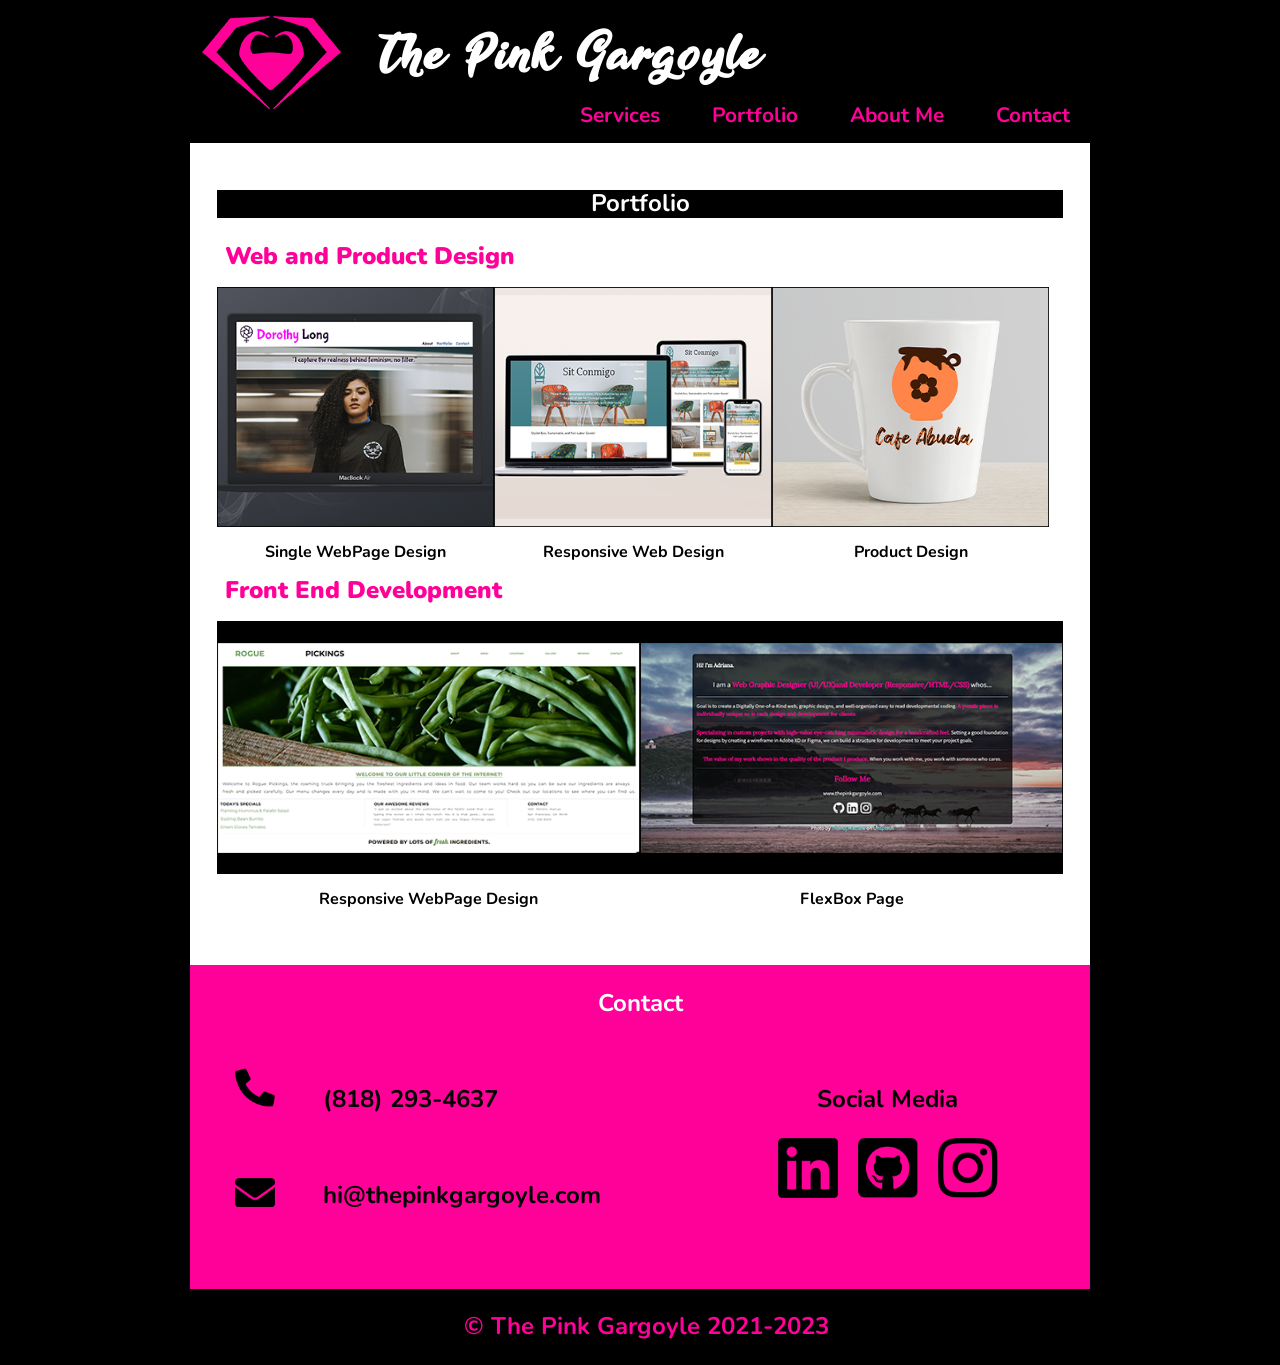
==== portfolio/main-portfolio.html @ edfc52ef "initial commit" ====
<!doctype html>
<html class="no-js" lang="">

<head>
    <meta charset="utf-8">
    <meta name="viewport" content="width=device-width, initial-scale=1.0, maximum-scale=1.0, user-scalable=no"/>
    <title>The Pink Gargoyle</title>
    <link rel="icon" href="../favicon/favicon.ico"/>
    <meta name="description" content="">
    <meta name="viewport" content="width=device-width, initial-scale=1">

    <meta property="og:title" content="">
    <meta property="og:type" content="">
    <meta property="og:url" content="">
    <meta property="og:image" content="">

    <link rel="manifest" href="site.webmanifest">
    <link rel="apple-touch-icon" href="icon.png">
    <!-- Place favicon.ico in the root directory -->

    <link rel="stylesheet" href="../css/normalize.css">
    <link rel="stylesheet" href="../css/main.css">

    <meta name="theme-color" content="#fafafa">

    <link rel="preconnect" href="https://fonts.googleapis.com">
    <link rel="preconnect" href="https://fonts.gstatic.com" crossorigin>
    <link href="https://fonts.googleapis.com/css2?family=Nunito:wght@300;700;900&display=swap" rel="stylesheet">
    
</head>

<body>
    <header>
        <div class="half-width">
            <div id="tpg-logo">
                <a href="https://thepinkgargoyle.com/"><img src="../img/tpg-logo.png" alt="The Pink Gargoyle Logo"/></a>
            </div>
            <h1>The Pink Gargoyle</h1>
        </div>
        <div class="half-width">
            <nav>
                <ul>
                    <li><a href="../index.html#services">Services</a></li>
                    <li><a href="#portfolio">Portfolio</a></li>
                    <li><a href="../index.html#about">About Me</a></li>
                    <li><a href="#contact">Contact</a></li>
                </ul>
            </nav>
        </div>
    </header>
    <main>
        <!--Portfolio-->
        <div id="portfolio">
            <div class="portfolio-background">
                <div class="full-width">
                    <h2>Portfolio</h2>
                    <div class="design-portfolio">
                        <!--Web and Product Design Projects-->
                        <div id="web-and-product-design">
                            <p><strong>Web and Product Design</strong></p>
                            <div class="third-width">
                                <a href="single-webpage-design.html"><img src="../img/single-webpade-design.png" alt="Single Webpage Design"></a>
                                <a href="single-webpage-design.html"><p>Single WebPage Design</p></a>
                            </div>
                            <div class="third-width">
                                <a href="responsive-web-design.html"><img src="../img/responsive-mobile-first-sit-con-migo.png" alt="Responsive Mobile First Web Design"></a>
                                <a href="responsive-web-design.html"><p>Responsive Web Design</p></a>
                            </div>
                            <div class="third-width">
                                <a href="product-design.html"><img src="../img/cafe abuela mug-2.png" alt="Logo Design"></a>
                                <a href="product-design.html"><p>Product Design</p></a>
                            </div>
                        </div>
                        <!--Front End Development Projects-->
                        <div class="development-portfolio">
                            <div id="front-end-devlopment">
                                <p><strong>Front End Development</strong></p>
                                <div class="half-width">
                                    <a href="https://thepinkgargoyle.github.io/rouge-pickings/"  target="_blank"><img src="../img/rogue-pickings.png" alt="Responsive WebPage Design"></a>
                                    <a href="https://github.com/ThePinkGargoyle/rouge-pickings"  target="_blank"><p>Responsive WebPage Design</p></a>
                                </div>
                                <div class="half-width">
                                    <a href="https://thepinkgargoyle.github.io/flexbox/"  target="_blank"><img src="../img/flexbox.png" alt="FlexBox Page"></a>
                                    <a href="https://github.com/ThePinkGargoyle/flexbox"  target="_blank"><p>FlexBox Page</p></a>
                                </div>
                            </div>
                        </div>
                    </div>
                </div>
            </div>
        </div>
    </main>
<!--Fat Footer-->
    <footer>
        <!--Contact Section-->
        <div class="footer-background">
                <h2 id="contact">Contact</h2>
                <div class="half-width">
                    <div class="contact-info">
                        <div class="phone-icon">
                            <a href="tel:818-293-4637"  target="_blank"><img src="../img/phone-blk.png" alt="Phone Number (818) 293-4637"></a>
                        </div>
                        <div class="phone">
                            <a href="tel:818-293-4637"  target="_blank"><p>(818) 293-4637</p></a>
                        </div>
                        <div class="email-icon">
                            <a href="mailto:hi@thepinkgargoyle.com"  target="_blank"><img src="../img/envelope-blk.png" alt="email hi@thepinkgargoyle.com"></a>
                        </div>
                        <div class="email">
                            <a href="mailto:hi@thepinkgargoyle.com"  target="_blank"><p>hi@thepinkgargoyle.com</p></a>
                        </div>
                    </div>
                </div>
                <div class="half-width">
                    <div class="social-media">
                        <p>Social Media</p>
                        <div class="social-media-icon">
                            <a href="https://www.linkedin.com/in/thepinkgargoyle"  target="_blank"><img src="../img/linkedin-blk.png" alt="The Pink Gargoyle LinkedIn"/></a> 
                            <a href="https://github.com/ThePinkGargoyle"  target="_blank"><img src="../img/github-blk.png" alt="The Pink Gargoyle GitHub"/></a>
                            <a href="https://www.instagram.com/thepinkgargoylellc/"  target="_blank"><img src="../img/instagram-blk.png" alt="Adriana Pe&#241;a Personal Instagram"/></a>
                        </div>
                    </div>
                </div>
            </div>
        <div class="full-width">
            <div id="copyright">
                <a href="https://thepinkgargoyle.com/"><div class="full-width"><p>&#169; The Pink Gargoyle 2021-2023</p></div></a>
            </div>
        </div>
    </footer>

    <!--JS for Top-up button-->
    <button onclick="topFunction()" id="myBtn" title="Go to top"><img src="../img/top-up-button.png" alt="Top-up page button"></button>
        <script>
            var mybutton = document.getElementById("myBtn");
            window.onscroll = function() {scrollFunction()};
            function scrollFunction() {
                if (document.body.scrollTop > 20 || document.documentElement.scrollTop > 20) {mybutton.style.display = "block";} 
                else {mybutton.style.display = "none";}
            }
            function topFunction() {
            document.body.scrollTop = 0;
            document.documentElement.scrollTop = 0;
            }
        </script>
    <script src="js/vendor/modernizr-3.11.2.min.js"></script>
    <script src="js/plugins.js"></script>
    <script src="js/main.js"></script>

    <!-- Google Analytics: change UA-XXXXX-Y to be your site's ID. -->
    <script>
        window.ga = function () { ga.q.push(arguments) }; ga.q = []; ga.l = +new Date;
        ga('create', 'UA-XXXXX-Y', 'auto'); ga('set', 'anonymizeIp', true); ga('set', 'transport', 'beacon'); ga('send', 'pageview')
    </script>
    <script src="https://www.google-analytics.com/analytics.js" async></script>
</body>

</html>
---- css/main.css ----
/*! HTML5 Boilerplate v8.0.0 | MIT License | https://html5boilerplate.com/ */

/* main.css 2.1.0 | MIT License | https://github.com/h5bp/main.css#readme */
/*
 * What follows is the result of much research on cross-browser styling.
 * Credit left inline and big thanks to Nicolas Gallagher, Jonathan Neal,
 * Kroc Camen, and the H5BP dev community and team.
 */

/* ==========================================================================
   Base styles: opinionated defaults
   ========================================================================== */

/*a href attribute styles*/
a:link, a:visited, a:hover, a:active { 
  text-decoration: none;  
}

a, .phone {
  color: #000000;
}

@font-face {
  font-family: "Golden Ranger";
  src: url("../fonts/golden-ranger.ttf");
}

body {
  background-color: #000000;
  max-width: 1300px;
  margin: 0 auto;
}

h1 {
  font-family: 'Golden Ranger', script;
  color: #ffffff;
  font-size: 3.5rem;
  text-align: center;
  width: 38rem;
}

h2 {
  font-family: 'Nunito', sans-serif;
  font-size: 1.5rem;
  font-weight: 700;
}

p {
  font-family: 'Nunito', sans-serif;
  font-size: 1rem;
  font-weight: 700;
}

img {
  max-width: 100%;
}


/* GRID */

.full-width {
  width: 100%;
  margin: 0 auto;
}

.half-width {
  width: 50%;
  float: left;
}

.third-width {
  width: 32.8%;
  text-align: center;
  float: left;
}

.wrapper {
  width: fit-content;
}

/*Header*/

#tpg-logo {
  float: left;
  padding-top: 1rem;
  padding-left: 1rem;
}

nav {
  font-family: 'Nunito', sans-serif;
  font-size: 1rem;
  font-weight: 700;
  margin-top: 6rem;
  text-align: right;
}

nav ul li {
  display: inline;
  margin-left: 1rem;
  margin-right: 1rem;
}

nav ul li a {
  color: #ff0099;
  padding-left: 1rem;
}

li {
  font-family: 'Nunito', sans-serif;
  font-size: 1rem;
}

/*Services*/
#services {
  color: #ffffff;
  background-color: #ff0099;
  text-align: center;
  padding: 1rem 0;
  margin-top: -.28rem;
  margin-bottom: 0;
}

.services-icon {
  text-align: center;
  margin: 5.8% 0;
}

.website-description p {
  color: #ffffff;
}

.website-icon, .dev-description  {
  height: 16rem;
  background-color: #ffffff;
  padding-top: .7rem;
  padding-left: 1rem;
  align-items: center;
  line-height: 1.5rem;
  margin-top:-.27rem;
}

.dev-icon, .website-description {
  height: 16rem;
  color: #ffffff;
  background-color: #000000;
  padding-top: .7rem;
  padding-left: 1rem;
  align-items: center;
  margin-top:-.27rem;
}

strong {
  padding-left: 10rem;  
}

/*About Me*/

.background-about {
  width: 200%;
  margin-left: -100%;
  margin-top: -3%;
  margin-bottom: -48rem;
  float: left;
}

#about {
  color: #ff0099;
  text-align: center;
  width: 198.8%;
  padding-bottom: 1rem;
  margin-left: -100%;
}

.headshot {
  width: 100%;
  margin-left: -100%;
  float: left;
  padding-left: 2rem;
}

.about-summary {
  width: 70%;
  text-align: left;
  font-weight: 700;
  line-height: 1.5rem;
  color: #000000;
  background-color: #ffffff;
  padding: 15.5% 13%;
  margin-left: 0;
  margin-right: 2rem;
  margin-bottom: 11%;
  border-radius: 50%;
}

/*Footer*/

footer {
  clear: left;
}

.footer-background {
  color: #000000;
  min-height: 18rem;
  background-color: #ff0099;
  padding-left: 3rem;
}

#contact {
  color: #ffffff;
  text-align: center;
  padding-top: 1rem;
  padding-bottom: 1rem;
  margin-top: 0;
}

.social-media-icon {
  letter-spacing: 1rem;
}

.social-media-icon img {
  width: 60px;
}

.contact-info {
  padding-top: .5rem;
  margin-left: 10rem;
}

.social-media {
  width: 100%;
  text-align: center;
  padding-top: .5rem;
  padding-bottom: 5rem;
}

.phone-icon {
  width: 40px;
  float:left;
  margin-top: .4rem;
  padding-right: 3rem;
}

.phone {
  align-items: center;
  margin-bottom: 3rem;
}

.email-icon {
  width: 40px;
  float: left;
  padding-right: 3rem;
  margin-top: 1rem;
}

.email {
  align-items: center;
  margin-top: 4.3rem;
}


#copyright a {
  color: #ff0099;
  text-align: center;
  padding: .1rem 0;
  margin-top: 0;
}

/*Top-Up Button*/
#myBtn {
  display: none;
  position:fixed;
  bottom: .5rem;
  z-index: 99;
  border: .063rem solid #000000;
  outline: none;
  cursor: pointer;
  padding: 0rem;
  border-radius: .5rem;
}

/*************Main-Portfolio-Page*************/
/*Base Styles*/

.portfolio-background {
  clear: left;
  background-color: #ffffff;
  padding: 3%;
  height: 56rem;
 }

.portfolio-background p {
  font-size: 1rem;
}

.portfolio-background p strong {
  color: #ff0099;
  font-size: 1.5rem;
  text-align: left;
  padding-left: 1%;
}

.portfolio-background h2 {
  color: #ffffff;
  text-align: center;
  background-color: #000000;
}


/*Grid*/
.portfolio-background .half-width {
  text-align: center;
}

/*Portfolio-Section*/
.design-portfolio {
  margin-top: 3%;
}

.development-portfolio {
  margin-top: 33%;
  clear: left;
}

/*************Portfolio-Case-Study*************/
.case-study-title p strong {
  font-size: 1.8rem;
}

.case-study-summary p {
  text-align: left;
  margin-top: 5%;
}

.case-study-summary img {
  margin-top: 1%;
}

/*************Portfolio-Single-Webpage-Design*************/
#portfolio-single-webpage-design .portfolio-background {
  height: 60rem;
}

/*************Portfolio-Responsive-Web-Design*************/
#portfolio-responsive-web-design .portfolio-background {
  height: 95rem;
}

#portfolio-responsive-web-design .yolanda-lopez {
  margin-bottom: 8%;
}

#portfolio-responsive-web-design .mobile-first-design {
  margin-left:  8.4%;
}


/*************Portfolio-Product-Design*************/
#portfolio-product-design .portfolio-background {
  height: 78rem;
}

#portfolio-product-design .social-media-header {
  width: fit-content;
  margin: 0 auto;
}



#portfolio-product-design .portfolio-background .cafe-abuela-icons {
  width: 10rem;
  padding-top: 3.5%;
  margin: 0 auto; 
}

#portfolio-product-design .portfolio-background .cafe-abuela-logo {
  padding-left: 4.5%;
}

/**********************Tablet View**********************/
@media (max-width:1281px) {

/*Tablet-Base Styles*/

body {
  max-width: 900px;
  margin: 0 auto;
}

h1 {
  font-size: 3rem;
  letter-spacing: .2rem;
}

p {
  font-size: 1.5rem;
}

/*Tablet-Header*/
#tpg-logo {
  margin-left: -1%;
}

nav {
  width: 150%;
  margin-top: 23%;
  margin-left: -51%;
}

nav ul li {
  text-decoration: underline;
}

nav ul li a {
  font-size: 1.3rem;
  font-weight: 700px;
}

/*Tablet-Services*/
#services {
  margin-bottom: .2rem;;
}

.services-icon {
  width: 60%;
  margin: 85% 15%;
}

.website-icon, .dev-icon {
  width: 40%;
  height: 27rem;
}

.website-description, .dev-description {
  width: 147.5%;
  height: 27rem;
  padding-right: 5%;
  margin-left: -56%;
}

.website-description li, .dev-description li {
  font-size: 1.3rem;
  padding-bottom: 1rem;
}

.background-about {
  display: none;
}

#about {
  clear: left;
  width: 193%;
  font-weight: 900;
  padding: 2rem 1rem;
  background-color: #ffffff;
  margin-top: -1%;
  margin-left:-100%;
  margin-bottom: 3%;
}

.headshot {
  width: 180%;
  background-color: #ffffff;
  padding-left: 20%;
  padding-bottom: 3%;
  margin-top: -3%;
  margin-left: -100%;
  margin-bottom: 8%;
}

.about-summary {
  width: 174%;
  line-height: 2rem;
  height:auto;
  padding-top: 1.5%;
  margin-left: -100%;
  margin-top: -.5%;
  margin-bottom: -1%;
  border-radius: 0;
}

/*Tablet-Footer*/

.footer-background {
  width: 100.05%;
  padding-top: 1%;
  padding-left: 0; 
  padding-bottom: 3%; 
}

#contact {
  padding: 1rem 0;
}

.contact-info {
  margin-left: 10%;
}

.social-media {
  margin-left: 5%;
}

#copyright {
  width: 101.5%;
}

/*************Tablet-Main-Portfolio-Page*************/

/*Base Styles*/

.portfolio-background {
  height: 48rem;
 }

/*************Tablet-Portfolio-Single-Webpage-Design*************/
#portfolio-single-webpage-design .portfolio-background {
  height: 55rem;
}

/*************Tablet-Portfolio-Responsive-Web-Design*************/
#portfolio-responsive-web-design .portfolio-background {
  height: 70rem;
}

#portfolio-responsive-web-design .yolanda-lopez {
  width: 50%;  
  margin: 0 auto 3% auto;
}

#portfolio-responsive-web-design .mobile-first-design {
  margin-left: 0;
}

/*************Tablet-Portfolio-Product-Design*************/
#portfolio-product-design .portfolio-background {
  height: 70rem;
}

}

/**********************SmartPhone View**********************/
@media (max-width:885px) {

/*Smartphone-Base Styles*/
body {
  max-width: 400px;
  margin: 0 auto;
} 

h1 {
  width: 198%;
  font-size: 2.5rem;
  text-align: center;
  margin-top: 15%;
  clear: left;
}

strong {
  padding-left: 0;
  font-size: 1.44rem;
}


/*SmartPhone-Header*/

#tpg-logo {
  width: 192%;
  text-align: center;
  margin-bottom: 8%;
}

nav {
  width: 200%;
  text-align: center;
  margin-top: 100%;
  margin-left: -100%;
  margin-bottom: 11%;
}

nav ul {
  margin: -2%;
  padding-left: 0;
  line-height: 3rem;
}

nav ul li a {
  margin-left: -5%;
  font-size: 1.5rem;
}

/*SmartPhone-Services*/
.services-icon {
  margin: 19% 9%;
}

 .website-icon {
  background-color: #000000;
 }

.website-icon, .website-description {
  height: 47rem;
}

.website-description, .dev-description {
  width: 139%;
  margin-left: -52%;
}

.website-description p, .dev-description p {
  font-size: 1.3rem;
}

.website-description li, .dev-description li {
  font-size: 1.2rem;
}

.dev-icon {
  background-color: #ffffff;
}

.dev-icon, .dev-description {
  height: 32rem;
}

.dev-description {
  margin-top: -2%;
}

/*SmartPhone-About Me*/

#about {
  width: 184%;
  margin-top: 0;
  margin-left: -100%;
  background-color: #000000;
}

.headshot {
  width: 188%;
  padding:0 6.1% 3% 6.1%;
  margin-left: -100%;
  margin-bottom: 0;
  background-color: #000000;
}

.about-summary {
  width: 174.2%;
  clear: left;
  margin-left: -100%;
  color: #ffffff;
  background-color: #000000;
}

.about-summary p {
  font-size: 1.3rem;
}

/*SmartPhone-Footer*/

.footer-background {
  height:30rem;
}

.contact-info {
  width: 198.3%;
  padding-left: 2.5%;
  margin-left: 0;
  border-top: #000000 solid;
  border-bottom: #000000 solid;
}

.social-media {
  clear: left;
  width: 197%;
  margin-left: -100%;
  margin-top: 105%;
  padding-bottom: 0;
}

/*SmartPhone-Top-Up Button*/
#myBtn {
  left: 5%;
}

/*************SmartPhone-Main-Portfolio-Page*************/

/*Base Styles*/

.portfolio-background {
  height: 111rem;
 }

/*Grid*/
.portfolio-background .third-width {
  width: 100%;
}

.portfolio-background .half-width {
  width: 100%;
}

/*************SmartPhnoe-Portfolio-Single-Webpage-Design*************/
#portfolio-single-webpage-design .portfolio-background {
  height: 105rem;
}

/*************SmartPhone-Portfolio-Responsive-Web-Design*************/
#portfolio-responsive-web-design .portfolio-background {
  height: 68rem;
}

/*************SmartPhone-Portfolio-Product-Design*************/
#portfolio-product-design .portfolio-background {
  height: 91rem;
}

}

/**********************Mobile View**********************/
@media (max-width:399px) {

/*Mobile-Base Styles*/
body {
  max-width: 280px;
  margin: 0 auto;
}

h1 {
  font-size: 3rem;
}


/*Mobile-Header*/
#tpg-logo {
  width: 188%;
  text-align: center;
  margin-bottom: 23%;
}

nav {
  text-align: left;
  margin-top: 198%;
  margin-bottom: 20%;
  clear: left;
}

nav ul li {
  padding-right: 3rem;
  line-height: 1.8rem;
  text-decoration: none;
}

nav ul li a {
  font-size: 2.1rem;
}

.hero {
  display: inline-block;
  width: 100%;
  height: 7.5rem;
  overflow: hidden;
  border-top: #ffffff 1rem solid;
  border-bottom: #ffffff 1rem solid;
  margin-bottom: 0;
}

.hero-img {
  position: relative;
  width: 120%;
  margin-bottom: 0;
  transform: translateX(0);
  transform: translateY(-3%);
}

/*Mobile-Services*/

.website-icon, .dev-icon {
  display: none;
}

strong {
  color: #ff0099;
}

#services {
  width: 100.3%;
}

.website-description, .dev-description {
  width: 184%;
  margin-left: 0;
}

.website-description {
  height: 55rem;
  color: #000000;
  background-color: #ffffff;
}

.dev-description {
  height: 38rem;
  margin-left: -8.75rem;
  margin-top: 55rem;
}

.website-description p strong, .dev-description p strong {
  line-height: 3rem;
  font-size: 2rem;
  margin-left: -3%;
}

.website-description p strong {
  font-size: 3rem;
}

/*Mobile-About Me*/

#about {
  width: 178%;
  margin-top: -50%;
  margin-left: -100%;
  background-color: #000000;
}

.background-about {
  display: none;
}

.headshot {
  width: 159.5%;
  margin-left: -85.5%;
  margin-top: -3%;
  background-color: #000000;
}

.about-summary {
  width: 145.5%;
  margin-left: -85.5%;
  color: #ffffff;
  background-color: #000000;
  clear: left;
}

.about-summary p {
  font-size: 1.3rem;
  margin-bottom: -1rem;
}

/*Mobile-Footer*/

.footer-background {
  width: 100.5%;
  height: 34rem;
  margin: 0 auto;
}

.contact-info {
  width: 200%;
  margin-left: -2%;
  border-top: #000000 solid;
  border-bottom: #000000 solid;
}

.phone-icon, .email-icon {
  margin-left: 38%;
  margin-right: 20%;
  margin-bottom: 11%;
}

.phone p, .email p {
  text-align: center;
  font-size: 1.2rem;
}

.social-media {
  width: 200%;
  margin-top: 220%;
  margin-left: -103%;
}

.social-media-icon img {
  width: 23%;
}

#copyright {
  width: 87%;
  margin: 0 auto;
}

#copyright p {
  font-size: 1rem;
}

/*Mobile-Top-Up Button*/
#myBtn {
  width: 3rem;
  left: 3%;
}

/*************Mobile-Main-Portfolio-Page*************/

/*Base Styles*/

.portfolio-background {
  height: 92rem;
 }

/*************Mobile-Portfolio-Single-Webpage-Design*************/
#portfolio-single-webpage-design .portfolio-background {
  height: 100rem;
}

/*************Tablet-Portfolio-Product-Design*************/
#portfolio-product-design .portfolio-background {
  height: 93rem;
}

}


/*
 * Remove text-shadow in selection highlight:
 * https://twitter.com/miketaylr/status/12228805301
 *
 * Vendor-prefixed and regular ::selection selectors cannot be combined:
 * https://stackoverflow.com/a/16982510/7133471
 *
 * Customize the background color to match your design.
 */

::-moz-selection {
  background: #b3d4fc;
  text-shadow: none;
}

::selection {
  background: #b3d4fc;
  text-shadow: none;
}

/*
 * A better looking default horizontal rule
 */

hr {
  display: block;
  height: 0.063rem;
  border: 0;
  border-top: 0.063rem solid #ccc;
  margin: 1em 0;
  padding: 0;
}

/*
 * Remove the gap between audio, canvas, iframes,
 * images, videos and the bottom of their containers:
 * https://github.com/h5bp/html5-boilerplate/issues/440
 */

audio,
canvas,
iframe,
img,
svg,
video {
  vertical-align: middle;
}

/*
 * Remove default fieldset styles.
 */

fieldset {
  border: 0;
  margin: 0;
  padding: 0;
}

/*
 * Allow only vertical resizing of textareas.
 */

textarea {
  resize: vertical;
}

/* ==========================================================================
   Author's custom styles
   ========================================================================== */

/* ==========================================================================
   Helper classes
   ========================================================================== */

/*
 * Hide visually and from screen readers
 */

.hidden,
[hidden] {
  display: none !important;
}

/*
 * Hide only visually, but have it available for screen readers:
 * https://snook.ca/archives/html_and_css/hiding-content-for-accessibility
 *
 * 1. For long content, line feeds are not interpreted as spaces and small width
 *    causes content to wrap 1 word per line:
 *    https://medium.com/@jessebeach/beware-smushed-off-screen-accessible-text-5952a4c2cbfe
 */

.sr-only {
  border: 0;
  clip: rect(0, 0, 0, 0);
  height: 0.063rem;
  margin: -0.063rem;
  overflow: hidden;
  padding: 0;
  position: absolute;
  white-space: nowrap;
  width: 0.063rem;
  /* 1 */
}

/*
 * Extends the .sr-only class to allow the element
 * to be focusable when navigated to via the keyboard:
 * https://www.drupal.org/node/897638
 */

.sr-only.focusable:active,
.sr-only.focusable:focus {
  clip: auto;
  height: auto;
  margin: 0;
  overflow: visible;
  position: static;
  white-space: inherit;
  width: auto;
}

/*
 * Hide visually and from screen readers, but maintain layout
 */

.invisible {
  visibility: hidden;
}

/*
 * Clearfix: contain floats
 *
 * For modern browsers
 * 1. The space content is one way to avoid an Opera bug when the
 *    `contenteditable` attribute is included anywhere else in the document.
 *    Otherwise it causes space to appear at the top and bottom of elements
 *    that receive the `clearfix` class.
 * 2. The use of `table` rather than `block` is only necessary if using
 *    `:before` to contain the top-margins of child elements.
 */

.clearfix::before,
.clearfix::after {
  content: " ";
  display: table;
}

.clearfix::after {
  clear: both;
}

/* ==========================================================================
   EXAMPLE Media Queries for Responsive Design.
   These examples override the primary ('mobile first') styles.
   Modify as content requires.
   ========================================================================== */

@media only screen and (min-width: 35em) {
  /* Style adjustments for viewports that meet the condition */
}

@media print,
  (-webkit-min-device-pixel-ratio: 1.25),
  (min-resolution: 1.25dppx),
  (min-resolution: 120dpi) {
  /* Style adjustments for high resolution devices */
}

/* ==========================================================================
   Print styles.
   Inlined to avoid the additional HTTP request:
   https://www.phpied.com/delay-loading-your-print-css/
   ========================================================================== */

@media print {
  *,
  *::before,
  *::after {
    background: #fff !important;
    color: #000 !important;
    /* Black prints faster */
    box-shadow: none !important;
    text-shadow: none !important;
  }

  a,
  a:visited {
    text-decoration: underline;
  }

  a[href]::after {
    content: " (" attr(href) ")";
  }

  abbr[title]::after {
    content: " (" attr(title) ")";
  }

  /*
   * Don't show links that are fragment identifiers,
   * or use the `javascript:` pseudo protocol
   */
  a[href^="#"]::after,
  a[href^="javascript:"]::after {
    content: "";
  }

  pre {
    white-space: pre-wrap !important;
  }

  pre,
  blockquote {
    border: 0.063rem solid #999;
    page-break-inside: avoid;
  }

  /*
   * Printing Tables:
   * https://web.archive.org/web/20180815150934/http://css-discuss.incutio.com/wiki/Printing_Tables
   */
  thead {
    display: table-header-group;
  }

  tr,
  img {
    page-break-inside: avoid;
  }

  p,
  h2,
  h3 {
    orphans: 3;
    widows: 3;
  }

  h2,
  h3 {
    page-break-after: avoid;
  }
}
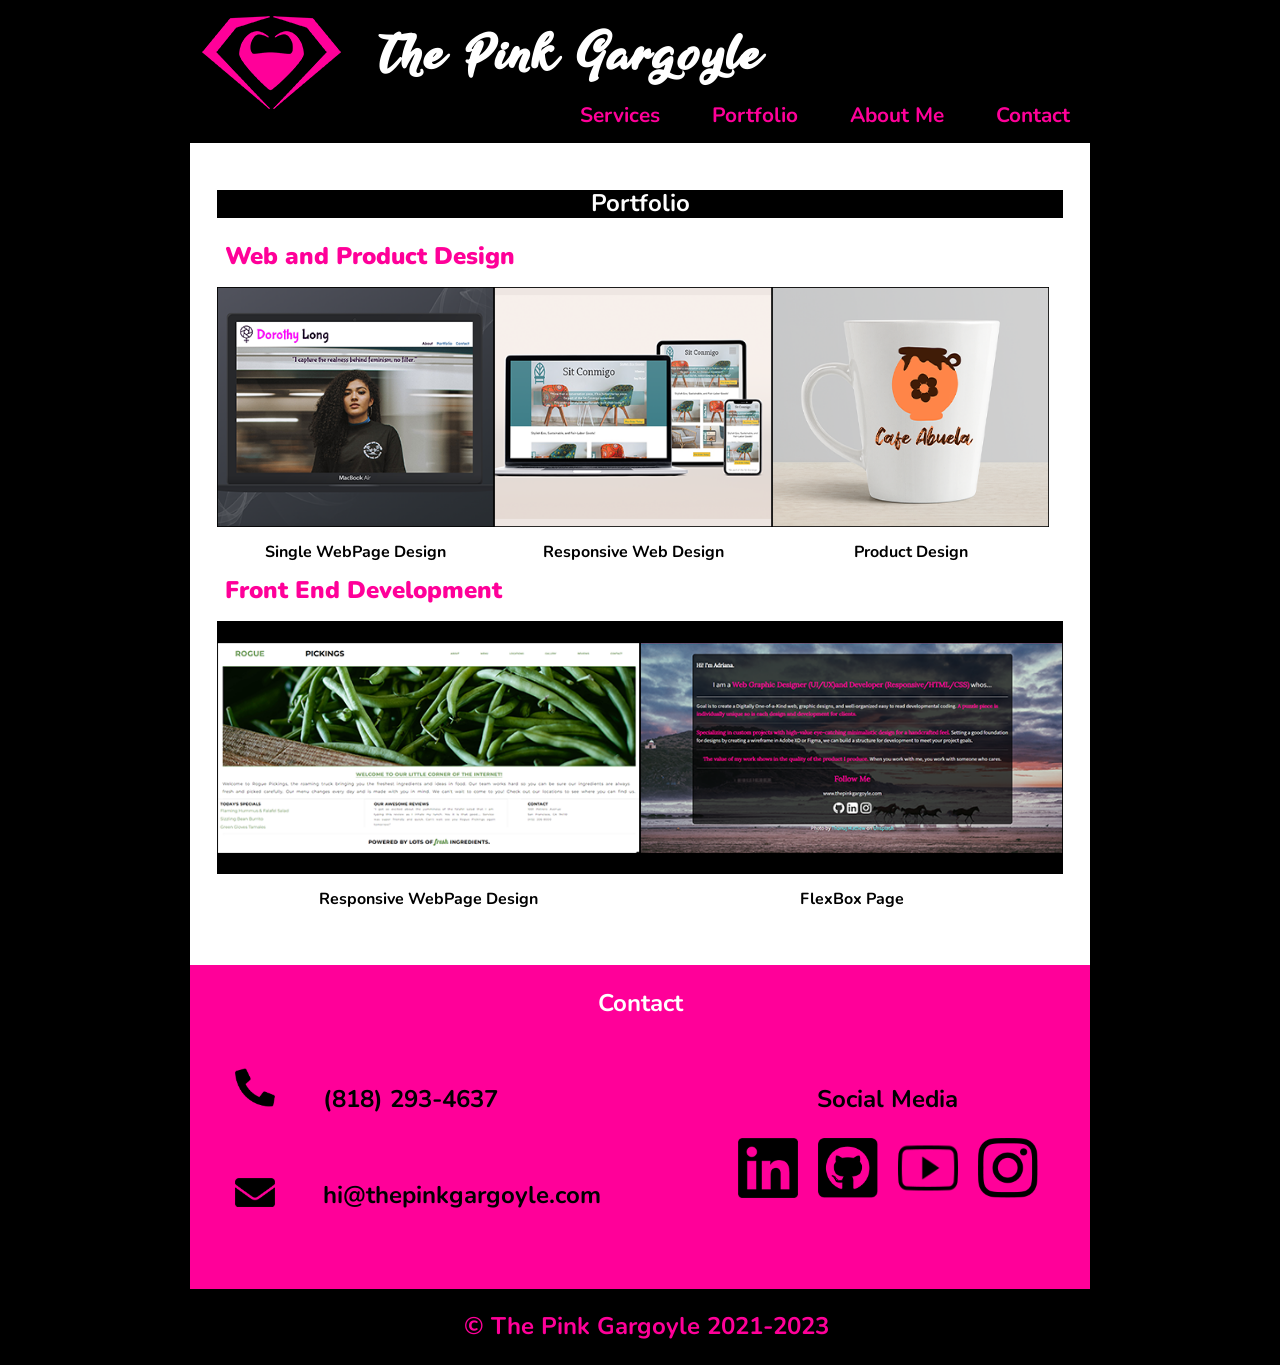
==== commit 97a30293: "Added youtube link" ====
--- a/portfolio/main-portfolio.html
+++ b/portfolio/main-portfolio.html
@@ -117,6 +117,7 @@
                         <div class="social-media-icon">
                             <a href="https://www.linkedin.com/in/thepinkgargoyle"  target="_blank"><img src="../img/linkedin-blk.png" alt="The Pink Gargoyle LinkedIn"/></a> 
                             <a href="https://github.com/ThePinkGargoyle"  target="_blank"><img src="../img/github-blk.png" alt="The Pink Gargoyle GitHub"/></a>
+                            <a href="https://www.youtube.com/@ThePinkGargoyle"  target="_blank"><img src="../img/youtube_icon.png" alt="The Pink Gargoyle Youtube"/></a>
                             <a href="https://www.instagram.com/thepinkgargoylellc/"  target="_blank"><img src="../img/instagram-blk.png" alt="Adriana Pe&#241;a Personal Instagram"/></a>
                         </div>
                     </div>
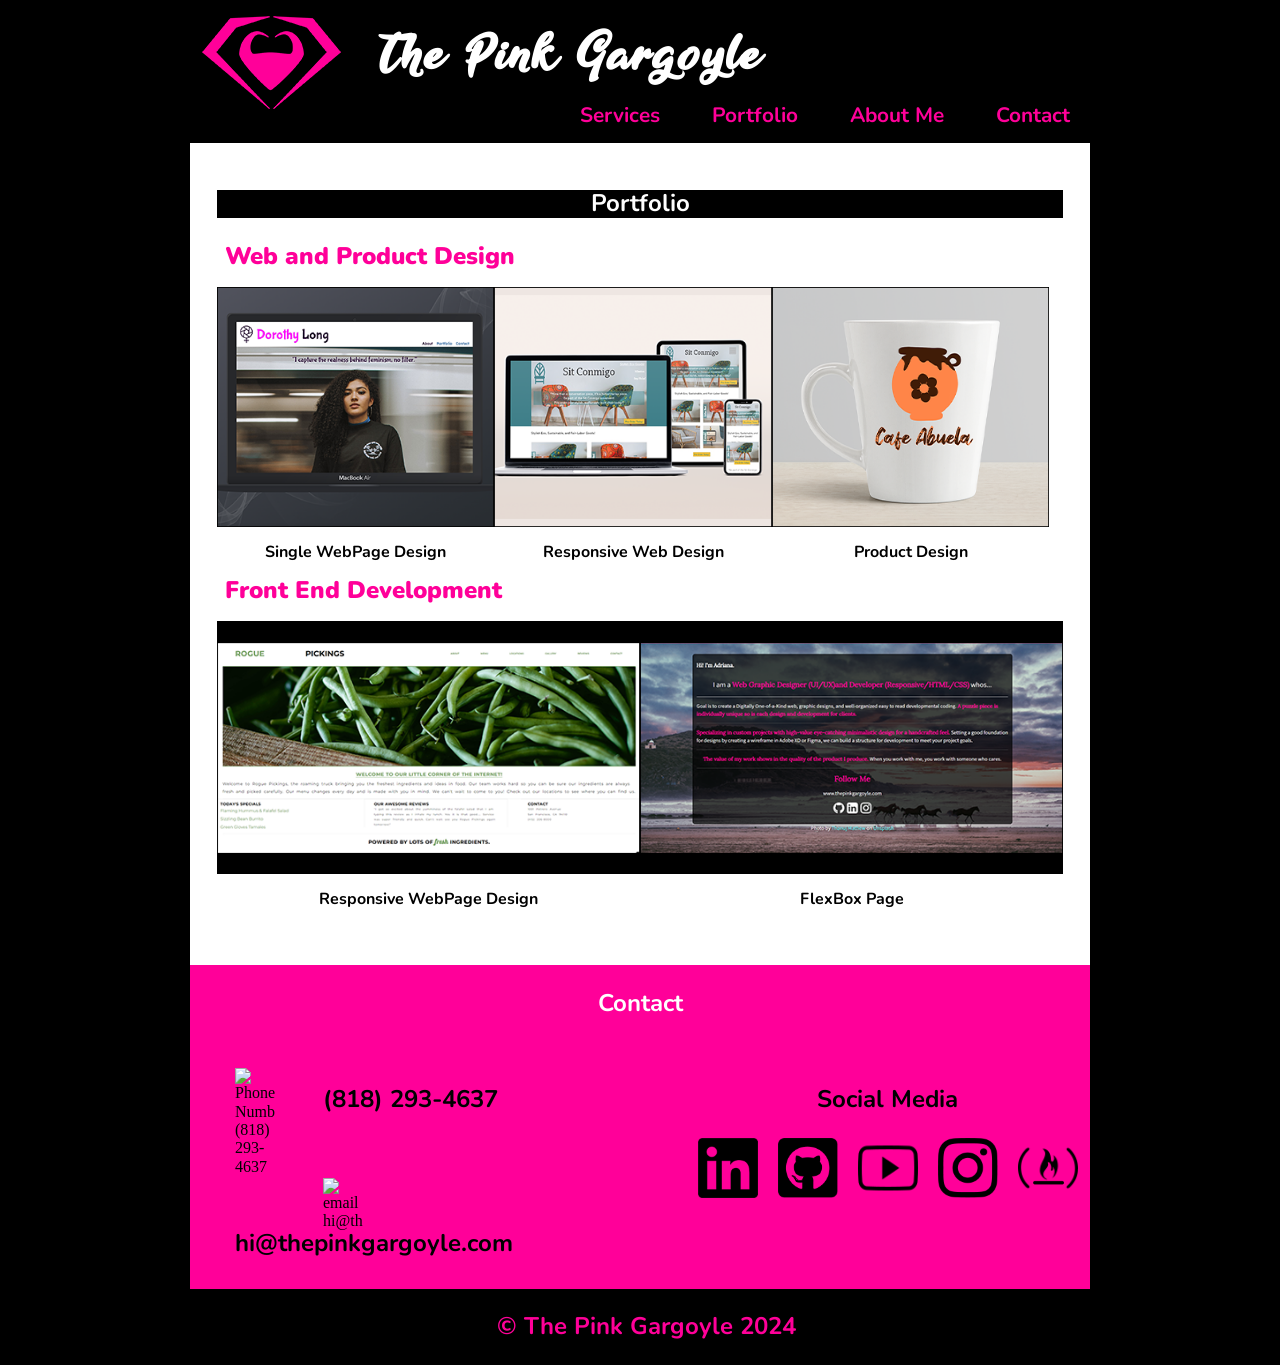
==== commit 7229b9cc: "new design desktop - tablet - smartphone views" ====
--- a/portfolio/main-portfolio.html
+++ b/portfolio/main-portfolio.html
@@ -3,9 +3,9 @@
 
 <head>
     <meta charset="utf-8">
-    <meta name="viewport" content="width=device-width, initial-scale=1.0, maximum-scale=1.0, user-scalable=no"/>
+    <meta name="viewport" content="width=device-width, initial-scale=1.0, maximum-scale=1.0, user-scalable=no" />
     <title>The Pink Gargoyle</title>
-    <link rel="icon" href="../favicon/favicon.ico"/>
+    <link rel="icon" href="../favicon/favicon.ico" />
     <meta name="description" content="">
     <meta name="viewport" content="width=device-width, initial-scale=1">
 
@@ -26,14 +26,15 @@
     <link rel="preconnect" href="https://fonts.googleapis.com">
     <link rel="preconnect" href="https://fonts.gstatic.com" crossorigin>
     <link href="https://fonts.googleapis.com/css2?family=Nunito:wght@300;700;900&display=swap" rel="stylesheet">
-    
+
 </head>
 
 <body>
     <header>
         <div class="half-width">
             <div id="tpg-logo">
-                <a href="https://thepinkgargoyle.com/"><img src="../img/tpg-logo.png" alt="The Pink Gargoyle Logo"/></a>
+                <a href="https://thepinkgargoyle.com/"><img src="../img/tpg-logo.png"
+                        alt="The Pink Gargoyle Logo" /></a>
             </div>
             <h1>The Pink Gargoyle</h1>
         </div>
@@ -59,16 +60,26 @@
                         <div id="web-and-product-design">
                             <p><strong>Web and Product Design</strong></p>
                             <div class="third-width">
-                                <a href="single-webpage-design.html"><img src="../img/single-webpade-design.png" alt="Single Webpage Design"></a>
-                                <a href="single-webpage-design.html"><p>Single WebPage Design</p></a>
+                                <a href="single-webpage-design.html"><img src="../img/single-webpade-design.png"
+                                        alt="Single Webpage Design"></a>
+                                <a href="single-webpage-design.html">
+                                    <p>Single WebPage Design</p>
+                                </a>
                             </div>
                             <div class="third-width">
-                                <a href="responsive-web-design.html"><img src="../img/responsive-mobile-first-sit-con-migo.png" alt="Responsive Mobile First Web Design"></a>
-                                <a href="responsive-web-design.html"><p>Responsive Web Design</p></a>
+                                <a href="responsive-web-design.html"><img
+                                        src="../img/responsive-mobile-first-sit-con-migo.png"
+                                        alt="Responsive Mobile First Web Design"></a>
+                                <a href="responsive-web-design.html">
+                                    <p>Responsive Web Design</p>
+                                </a>
                             </div>
                             <div class="third-width">
-                                <a href="product-design.html"><img src="../img/cafe abuela mug-2.png" alt="Logo Design"></a>
-                                <a href="product-design.html"><p>Product Design</p></a>
+                                <a href="product-design.html"><img src="../img/cafe abuela mug-2.png"
+                                        alt="Logo Design"></a>
+                                <a href="product-design.html">
+                                    <p>Product Design</p>
+                                </a>
                             </div>
                         </div>
                         <!--Front End Development Projects-->
@@ -76,12 +87,18 @@
                             <div id="front-end-devlopment">
                                 <p><strong>Front End Development</strong></p>
                                 <div class="half-width">
-                                    <a href="https://thepinkgargoyle.github.io/rouge-pickings/"  target="_blank"><img src="../img/rogue-pickings.png" alt="Responsive WebPage Design"></a>
-                                    <a href="https://github.com/ThePinkGargoyle/rouge-pickings"  target="_blank"><p>Responsive WebPage Design</p></a>
+                                    <a href="https://thepinkgargoyle.github.io/rouge-pickings/" target="_blank"><img
+                                            src="../img/rogue-pickings.png" alt="Responsive WebPage Design"></a>
+                                    <a href="https://github.com/ThePinkGargoyle/rouge-pickings" target="_blank">
+                                        <p>Responsive WebPage Design</p>
+                                    </a>
                                 </div>
                                 <div class="half-width">
-                                    <a href="https://thepinkgargoyle.github.io/flexbox/"  target="_blank"><img src="../img/flexbox.png" alt="FlexBox Page"></a>
-                                    <a href="https://github.com/ThePinkGargoyle/flexbox"  target="_blank"><p>FlexBox Page</p></a>
+                                    <a href="https://thepinkgargoyle.github.io/flexbox/" target="_blank"><img
+                                            src="../img/flexbox.png" alt="FlexBox Page"></a>
+                                    <a href="https://github.com/ThePinkGargoyle/flexbox" target="_blank">
+                                        <p>FlexBox Page</p>
+                                    </a>
                                 </div>
                             </div>
                         </div>
@@ -90,60 +107,77 @@
             </div>
         </div>
     </main>
-<!--Fat Footer-->
+    <!--Fat Footer-->
     <footer>
         <!--Contact Section-->
         <div class="footer-background">
-                <h2 id="contact">Contact</h2>
-                <div class="half-width">
-                    <div class="contact-info">
-                        <div class="phone-icon">
-                            <a href="tel:818-293-4637"  target="_blank"><img src="../img/phone-blk.png" alt="Phone Number (818) 293-4637"></a>
-                        </div>
-                        <div class="phone">
-                            <a href="tel:818-293-4637"  target="_blank"><p>(818) 293-4637</p></a>
-                        </div>
-                        <div class="email-icon">
-                            <a href="mailto:hi@thepinkgargoyle.com"  target="_blank"><img src="../img/envelope-blk.png" alt="email hi@thepinkgargoyle.com"></a>
-                        </div>
-                        <div class="email">
-                            <a href="mailto:hi@thepinkgargoyle.com"  target="_blank"><p>hi@thepinkgargoyle.com</p></a>
-                        </div>
+            <h2 id="contact">Contact</h2>
+            <div class="half-width">
+                <div class="contact-info">
+                    <div class="phone-icon">
+                        <a href="tel:818-293-4637" target="_blank"><img src="../img/phone-blk.png"
+                                alt="Phone Number (818) 293-4637"></a>
                     </div>
-                </div>
-                <div class="half-width">
-                    <div class="social-media">
-                        <p>Social Media</p>
-                        <div class="social-media-icon">
-                            <a href="https://www.linkedin.com/in/thepinkgargoyle"  target="_blank"><img src="../img/linkedin-blk.png" alt="The Pink Gargoyle LinkedIn"/></a> 
-                            <a href="https://github.com/ThePinkGargoyle"  target="_blank"><img src="../img/github-blk.png" alt="The Pink Gargoyle GitHub"/></a>
-                            <a href="https://www.youtube.com/@ThePinkGargoyle"  target="_blank"><img src="../img/youtube_icon.png" alt="The Pink Gargoyle Youtube"/></a>
-                            <a href="https://www.instagram.com/thepinkgargoylellc/"  target="_blank"><img src="../img/instagram-blk.png" alt="Adriana Pe&#241;a Personal Instagram"/></a>
-                        </div>
+                    <div class="phone">
+                        <a href="tel:818-293-4637" target="_blank">
+                            <p>(818) 293-4637</p>
+                        </a>
+                    </div>
+                    <div class="email-icon">
+                        <a href="mailto:hi@thepinkgargoyle.com" target="_blank"><img src="../img/envelope-blk.png"
+                                alt="email hi@thepinkgargoyle.com"></a>
+                    </div>
+                    <div class="email">
+                        <a href="mailto:hi@thepinkgargoyle.com" target="_blank">
+                            <p>hi@thepinkgargoyle.com</p>
+                        </a>
                     </div>
                 </div>
             </div>
+            <div class="half-width">
+                <div class="social-media">
+                    <p>Social Media</p>
+                    <div class="social-media-icon">
+                        <a href="https://www.linkedin.com/in/thepinkgargoyle" target="_blank"><img
+                                src="../img/linkedin-blk.png" alt="The Pink Gargoyle LinkedIn" /></a>
+                        <a href="https://github.com/ThePinkGargoyle" target="_blank"><img src="../img/github-blk.png"
+                                alt="The Pink Gargoyle GitHub" /></a>
+                        <a href="https://www.youtube.com/@ThePinkGargoyle" target="_blank"><img
+                                src="../img/youtube_icon.png" alt="The Pink Gargoyle Youtube" /></a>
+                        <a href="https://www.instagram.com/thepinkgargoyle_/" target="_blank"><img
+                                src="../img/instagram-blk.png" alt="Adriana Pe&#241; Personal Instagram" /></a>
+                        <a href="https://www.freecodecamp.org/ThePinkGargoyle" target="_blank"><img
+                                src="../img/freecodecamp-blk.png" alt="Adriana Pe&#241;freeCodeCamp profile" /></a>
+                    </div>
+                </div>
+            </div>
+        </div>
         <div class="full-width">
             <div id="copyright">
-                <a href="https://thepinkgargoyle.com/"><div class="full-width"><p>&#169; The Pink Gargoyle 2021-2023</p></div></a>
+                <a href="https://thepinkgargoyle.com/">
+                    <div class="full-width">
+                        <p>&#169; The Pink Gargoyle 2024</p>
+                    </div>
+                </a>
             </div>
         </div>
     </footer>
 
     <!--JS for Top-up button-->
-    <button onclick="topFunction()" id="myBtn" title="Go to top"><img src="../img/top-up-button.png" alt="Top-up page button"></button>
-        <script>
-            var mybutton = document.getElementById("myBtn");
-            window.onscroll = function() {scrollFunction()};
-            function scrollFunction() {
-                if (document.body.scrollTop > 20 || document.documentElement.scrollTop > 20) {mybutton.style.display = "block";} 
-                else {mybutton.style.display = "none";}
-            }
-            function topFunction() {
+    <button onclick="topFunction()" id="myBtn" title="Go to top"><img src="../img/top-up-button.png"
+            alt="Top-up page button"></button>
+    <script>
+        var mybutton = document.getElementById("myBtn");
+        window.onscroll = function () { scrollFunction() };
+        function scrollFunction() {
+            if (document.body.scrollTop > 20 || document.documentElement.scrollTop > 20) { mybutton.style.display = "block"; }
+            else { mybutton.style.display = "none"; }
+        }
+        function topFunction() {
             document.body.scrollTop = 0;
             document.documentElement.scrollTop = 0;
-            }
-        </script>
+        }
+    </script>
     <script src="js/vendor/modernizr-3.11.2.min.js"></script>
     <script src="js/plugins.js"></script>
     <script src="js/main.js"></script>
